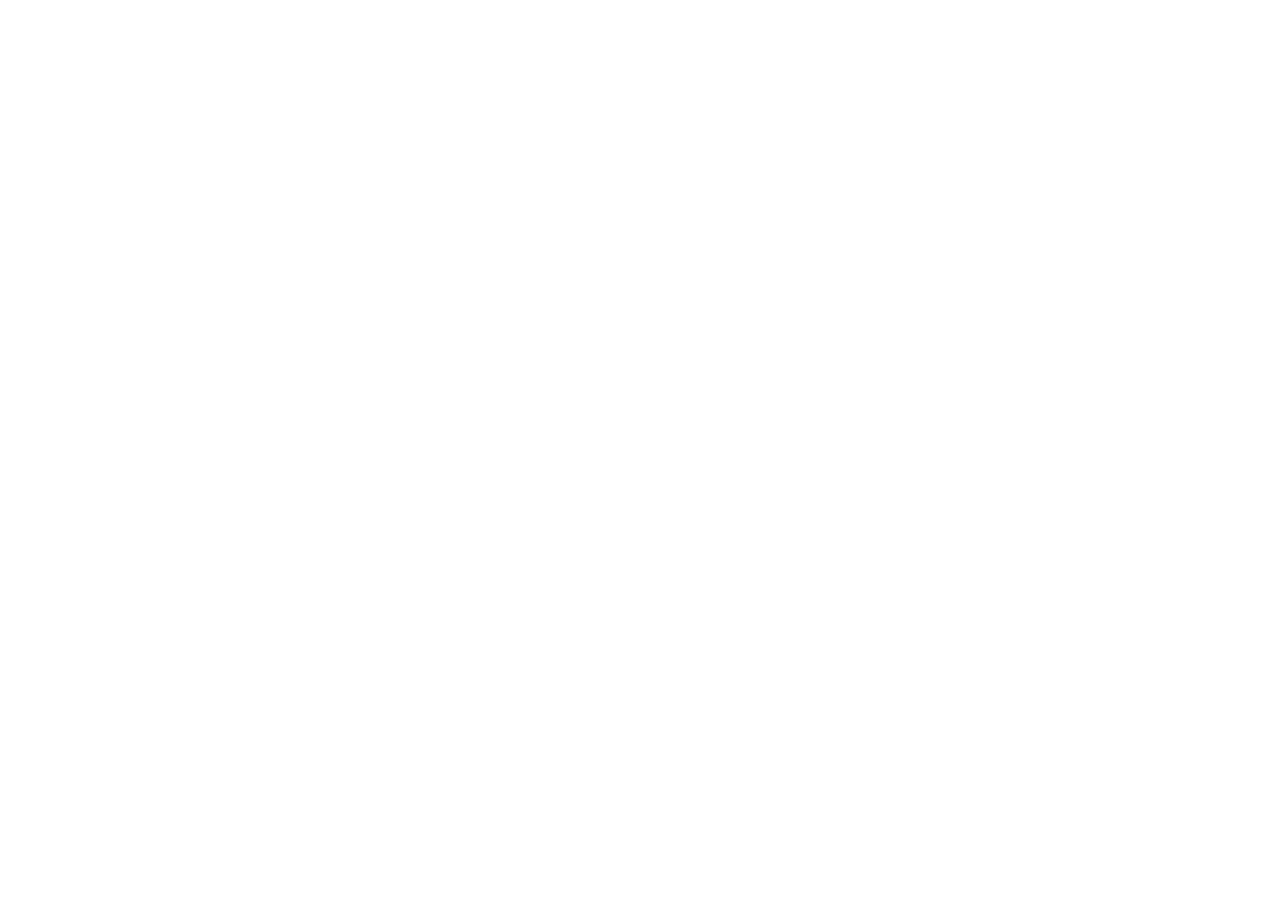
==== Site HTML e CSS com Gustavo Guanabara/index.html @ 7e031fa5 "Projects-with-Tutors" ====
<!DOCTYPE html>
<html lang="en">
<head>
    <meta charset="UTF-8">
    <meta name="viewport" content="width=device-width, initial-scale=1.0">
    <title>Document</title>
</head>
<body>
    
</body>
</html>
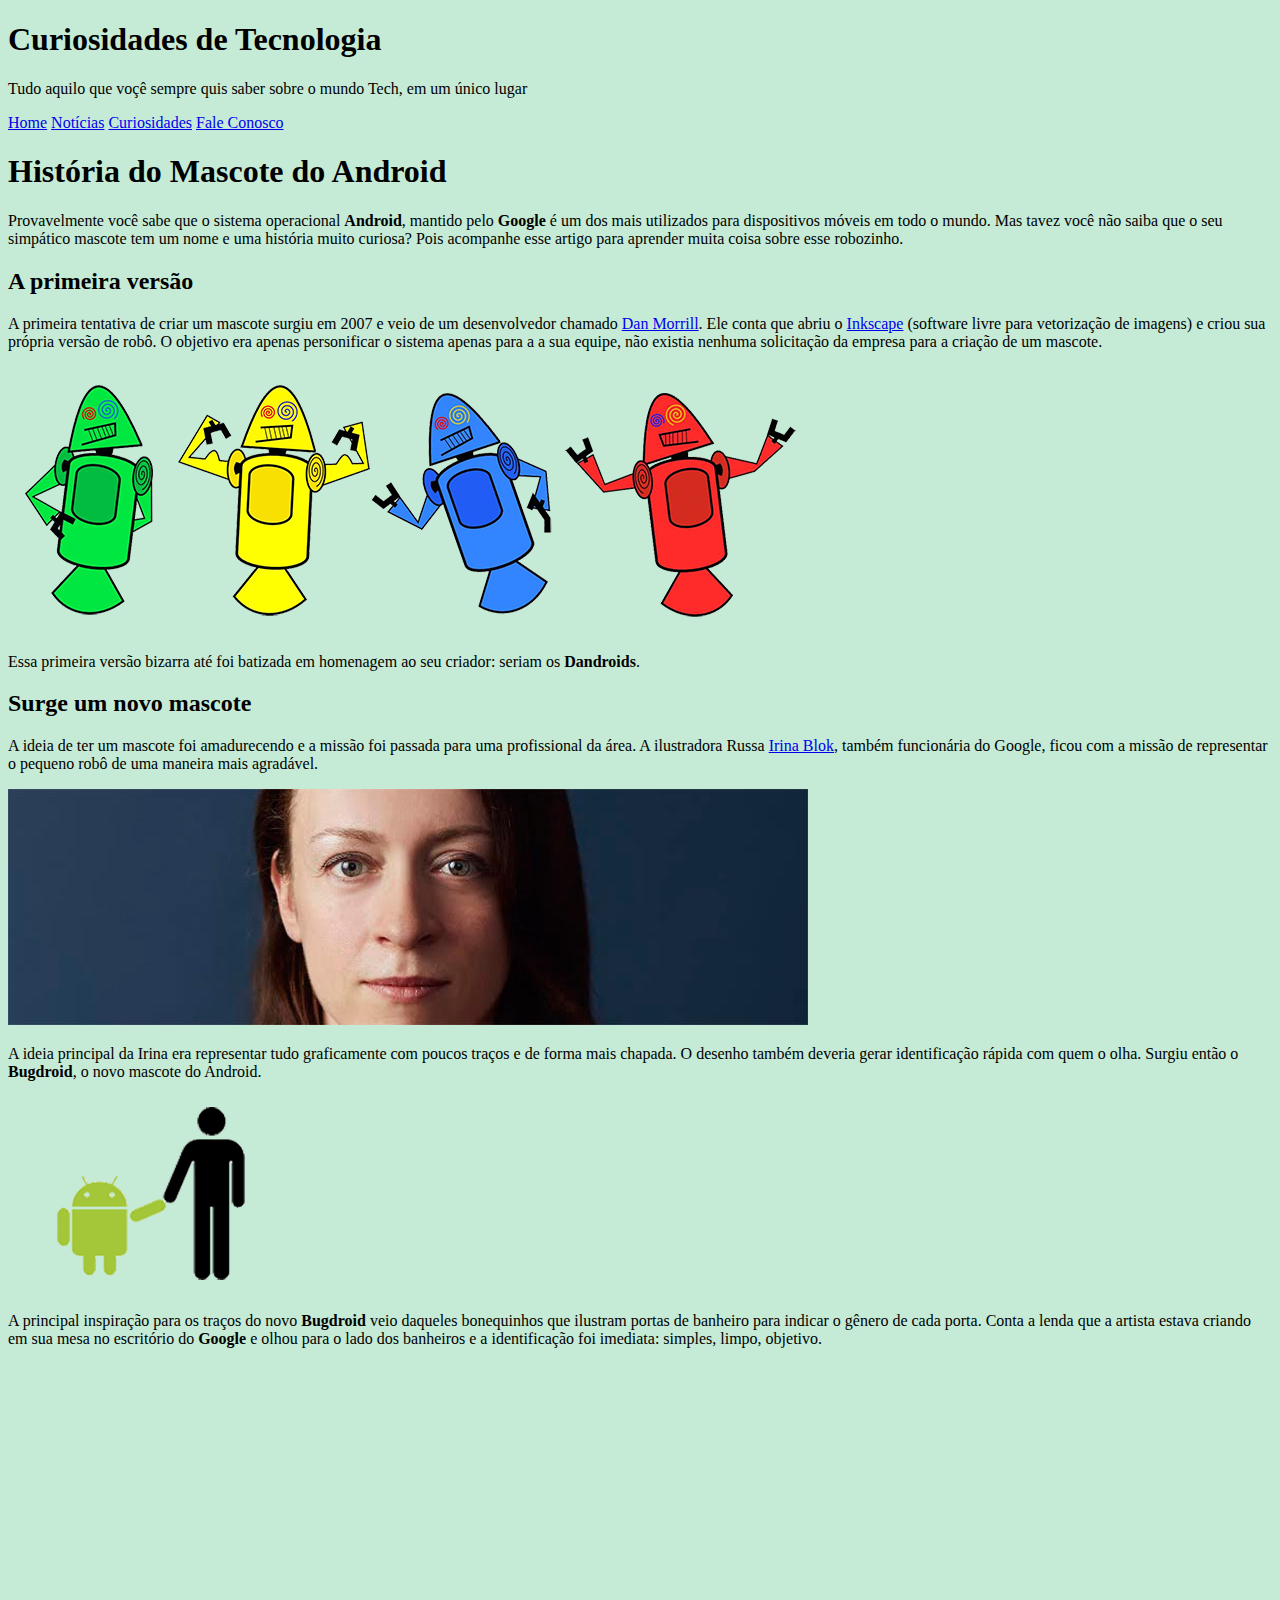
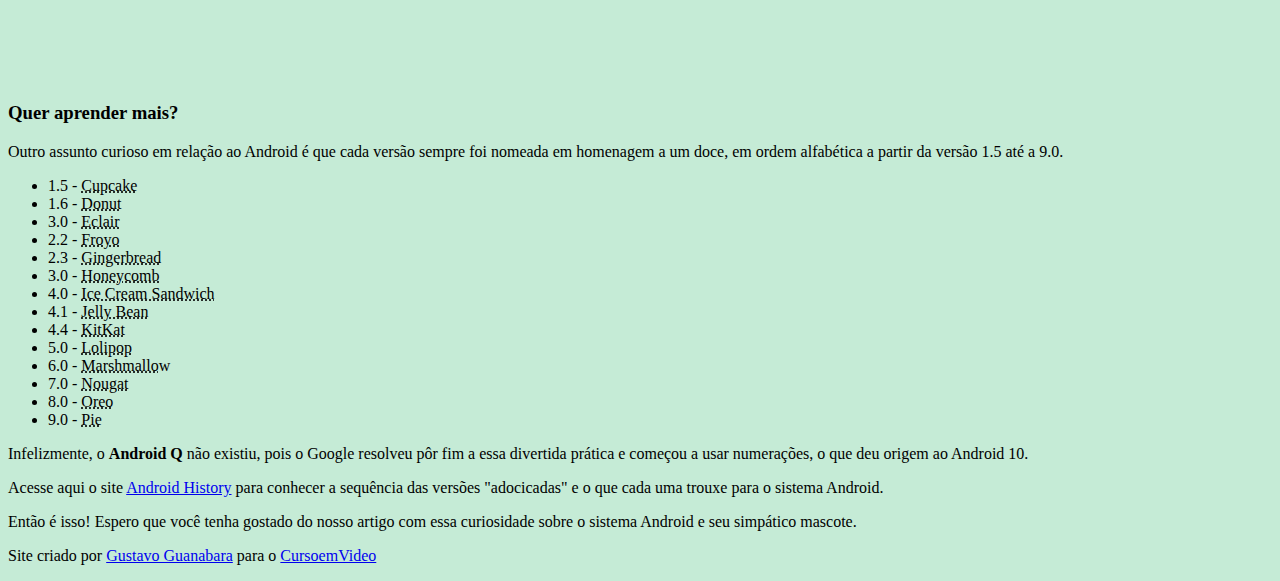
==== commit cb5669c4: "Projects-with-Tutors" ====
--- a/Site HTML e CSS com Gustavo Guanabara/index.html
+++ b/Site HTML e CSS com Gustavo Guanabara/index.html
@@ -3,9 +3,77 @@
 <head>
     <meta charset="UTF-8">
     <meta name="viewport" content="width=device-width, initial-scale=1.0">
-    <title>Document</title>
+    <title>Como surgiu o mascote do Android?</title>
+    <link rel="shortcut icon" href="images/favicon.ico" type="image/x-icon">
+    <link rel="stylesheet" href="styles/style.css">
 </head>
 <body>
-    
+    <header>
+        <h1>Curiosidades de Tecnologia</h1>
+        <p>Tudo aquilo que voçê sempre quis saber sobre o mundo Tech, em um único lugar</p>
+    </header>
+    <nav>
+        <a href="#">Home</a>
+        <a href="#">Notícias</a>
+        <a href="#">Curiosidades</a>
+        <a href="#">Fale Conosco</a>
+    </nav>
+    <main>
+        <article>
+            <h1>História do Mascote do Android</h1>
+
+            <p>Provavelmente você sabe que o sistema operacional <strong>Android</strong>, mantido pelo <strong>Google</strong> é um dos mais utilizados para dispositivos móveis em todo o mundo. Mas tavez você não saiba que o seu simpático mascote tem um nome e uma história muito curiosa? Pois acompanhe esse artigo para aprender muita coisa sobre esse robozinho.</p>
+
+            <h2>A primeira versão</h2>
+
+            <p>A primeira tentativa de criar um mascote surgiu em 2007 e veio de um desenvolvedor chamado <a href="https://androidcommunity.com/dan-morrill-shows-us-the-android-mascot-that-almost-was-20130103/" target="_blank">Dan Morrill</a>. Ele conta que abriu o <a href="https://inkscape.org/pt-br/">Inkscape</a> (software livre para vetorização de imagens) e criou sua própria versão de robô. O objetivo era apenas personificar o sistema apenas para a a sua equipe, não existia nenhuma solicitação da empresa para a criação de um mascote.</p>
+
+            <img src="images/dan-droids.png" alt="Primeiro mascote do Android">
+
+            <p>Essa primeira versão bizarra até foi batizada em homenagem ao seu criador: seriam os <strong>Dandroids</strong>.</p>
+
+            <h2>Surge um novo mascote</h2>
+
+            <p>A ideia de ter um mascote foi amadurecendo e a missão foi passada para uma profissional da área. A ilustradora Russa <a href="https://www.irinablok.com/" target="_blank">Irina Blok</a>, também funcionária do Google, ficou com a missão de representar o pequeno robô de uma maneira mais agradável.</p>
+
+           <img src="images/irina-blok.jpg" alt="Irina blok, criadora do Bugdroid">
+
+            <p>A ideia principal da Irina era representar tudo graficamente com poucos traços e de forma mais chapada. O desenho também deveria gerar identificação rápida com quem o olha. Surgiu então o <strong>Bugdroid</strong>, o novo mascote do Android.</p>
+
+            <img src="images/bugdroid.png" alt="Bugdroid">
+
+            <p>A principal inspiração para os traços do novo <strong>Bugdroid</strong> veio daqueles bonequinhos que ilustram portas de banheiro para indicar o gênero de cada porta. Conta a lenda que a artista estava criando em sua mesa no escritório do <strong>Google</strong> e olhou para o lado dos banheiros e a identificação foi imediata: simples, limpo, objetivo.</p>
+
+            <iframe width="560" height="315" src="https://www.youtube.com/embed/l2UDgpLz20M?si=Y-4k0co6DTXsQ92m" title="YouTube video player" frameborder="0" allow="accelerometer; autoplay; clipboard-write; encrypted-media; gyroscope; picture-in-picture; web-share" allowfullscreen></iframe>
+            
+            <aside>
+                <h3>Quer aprender mais?</h3>
+                <p>Outro assunto curioso em relação ao Android é que cada versão sempre foi nomeada em homenagem a um doce, em ordem alfabética a partir da versão 1.5 até a 9.0.</p>
+                <ul>
+                    <li>1.5 - <abbr title="Bolo de Copo">Cupcake</abbr></li>
+                    <li>1.6 - <abbr title="Rosquinha">Donut</abbr></li>
+                    <li>3.0 - <abbr title="Bomba">Eclair</abbr></li>
+                    <li>2.2 - <abbr title="Iogurte Congelado">Froyo</abbr></li>
+                    <li>2.3 - <abbr title="Biscoito de Gengibre">Gingerbread</abbr></li>
+                    <li>3.0 - <abbr title="Favo de Mel">Honeycomb</abbr></li>
+                    <li>4.0 - <abbr title="Saunduiche de Sorvete">Ice Cream Sandwich</abbr></li>
+                    <li>4.1 - <abbr title="Jujuba">Jelly Bean</abbr></li>
+                    <li>4.4 - <abbr title="Kitkat">KitKat</abbr></li>
+                    <li>5.0 - <abbr title="Pirulito">Lolipop</abbr></li>
+                    <li>6.0 - <abbr title="Marshmallow">Marshmallo</abbr>w</li>
+                    <li>7.0 - <abbr title="Torrone">Nougat</abbr></li>
+                    <li>8.0 - <abbr title="Oreo">Oreo</abbr></li>
+                    <li>9.0 - <abbr title="Torta">Pie</abbr></li>
+                </ul>
+                <p>Infelizmente, o <strong>Android Q</strong> não existiu, pois o Google resolveu pôr fim a essa divertida prática e começou a usar numerações, o que deu origem ao Android 10.</p>
+                <p>Acesse aqui o site <a href="https://www.android.com/intl/en_uk/history/" target="_blank">Android History</a> para conhecer a sequência das versões "adocicadas" e o que cada uma trouxe para o sistema Android.</p>
+            </aside>
+
+            <p>Então é isso! Espero que você tenha gostado do nosso artigo com essa curiosidade sobre o sistema Android e seu simpático mascote. </p>
+        </article>
+    </main>
+    <footer>
+        <p>Site criado por <a href="https://gustavoguanabara.github.io/" target="_blank">Gustavo Guanabara</a> para o <a href="https://www.youtube.com/@CursoemVideo" target="_blank">CursoemVideo</a></p>
+    </footer>
 </body>
 </html>--- a/Site HTML e CSS com Gustavo Guanabara/styles/style.css
+++ b/Site HTML e CSS com Gustavo Guanabara/styles/style.css
@@ -0,0 +1,5 @@
+@charset "UTF-8";
+
+body {
+    background-color: #c5ebd6;
+}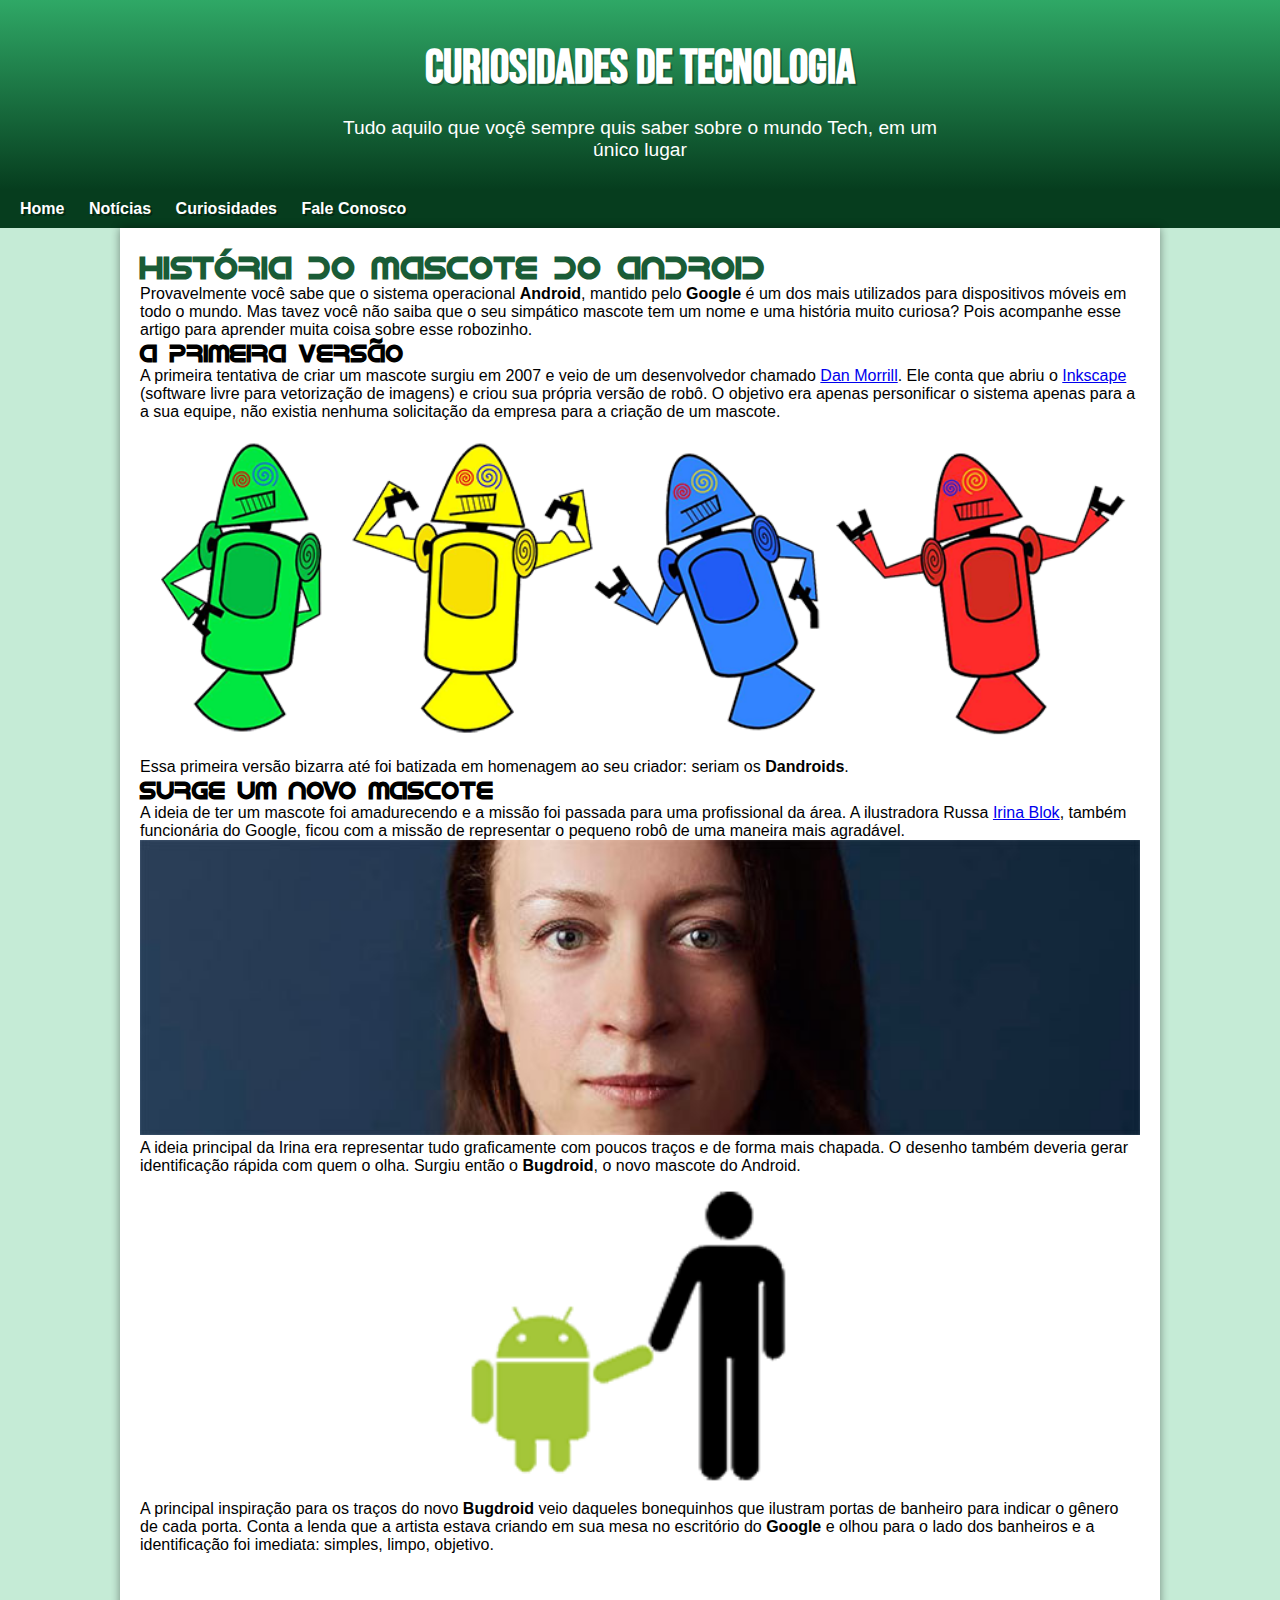
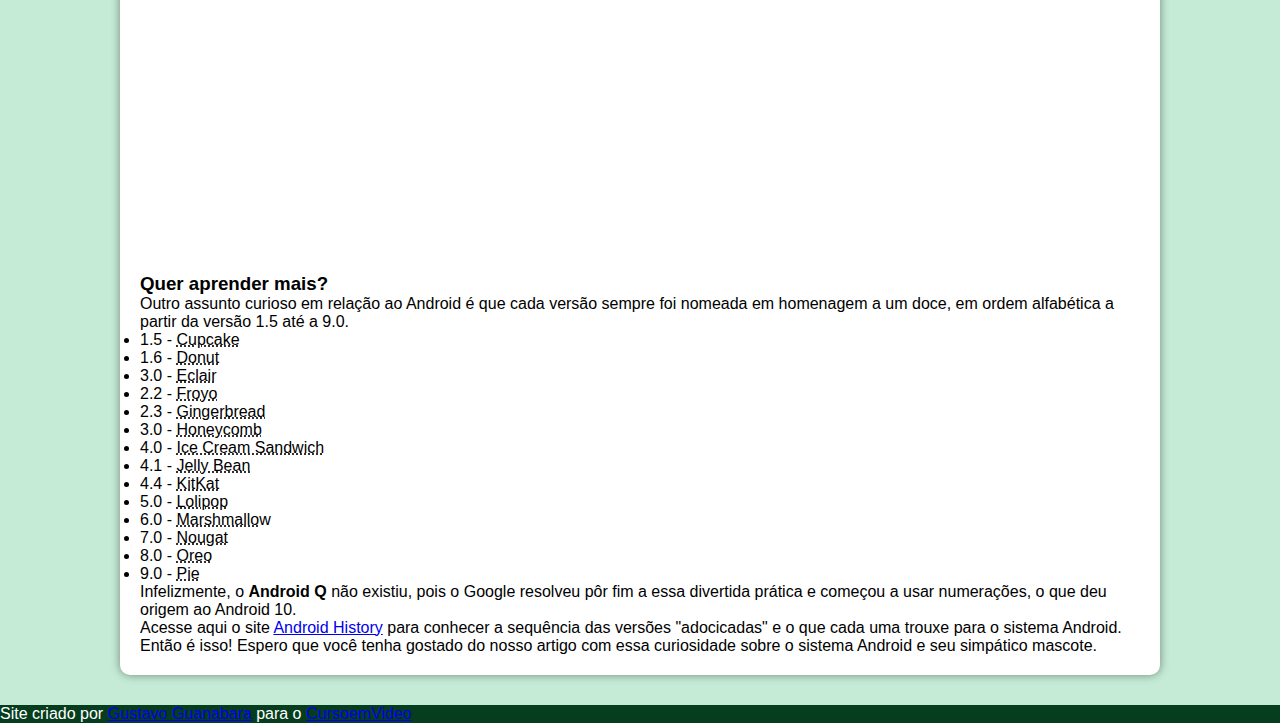
==== commit fa7d7445: "Projects-with-Tutors" ====
--- a/Site HTML e CSS com Gustavo Guanabara/index.html
+++ b/Site HTML e CSS com Gustavo Guanabara/index.html
@@ -28,7 +28,10 @@
 
             <p>A primeira tentativa de criar um mascote surgiu em 2007 e veio de um desenvolvedor chamado <a href="https://androidcommunity.com/dan-morrill-shows-us-the-android-mascot-that-almost-was-20130103/" target="_blank">Dan Morrill</a>. Ele conta que abriu o <a href="https://inkscape.org/pt-br/">Inkscape</a> (software livre para vetorização de imagens) e criou sua própria versão de robô. O objetivo era apenas personificar o sistema apenas para a a sua equipe, não existia nenhuma solicitação da empresa para a criação de um mascote.</p>
 
-            <img src="images/dan-droids.png" alt="Primeiro mascote do Android">
+            <picture>
+                <source media="(max-width:670px)" srcset="images/dan-droids-pq.png">
+                <img src="images/dan-droids.png" alt="Primeiro mascote do Android">
+            </picture>
 
             <p>Essa primeira versão bizarra até foi batizada em homenagem ao seu criador: seriam os <strong>Dandroids</strong>.</p>
 
@@ -36,11 +39,14 @@
 
             <p>A ideia de ter um mascote foi amadurecendo e a missão foi passada para uma profissional da área. A ilustradora Russa <a href="https://www.irinablok.com/" target="_blank">Irina Blok</a>, também funcionária do Google, ficou com a missão de representar o pequeno robô de uma maneira mais agradável.</p>
 
-           <img src="images/irina-blok.jpg" alt="Irina blok, criadora do Bugdroid">
+            <picture>
+                <source media="(max-width:670px)" srcset="images/irina-blok-pq.jpg">
+                <img src="images/irina-blok.jpg" alt="Irina blok, criadora do Bugdroid">
+            </picture>
 
             <p>A ideia principal da Irina era representar tudo graficamente com poucos traços e de forma mais chapada. O desenho também deveria gerar identificação rápida com quem o olha. Surgiu então o <strong>Bugdroid</strong>, o novo mascote do Android.</p>
 
-            <img src="images/bugdroid.png" alt="Bugdroid">
+            <img src="images/bugdroid.png" alt="Bugdroid" class="pequena">
 
             <p>A principal inspiração para os traços do novo <strong>Bugdroid</strong> veio daqueles bonequinhos que ilustram portas de banheiro para indicar o gênero de cada porta. Conta a lenda que a artista estava criando em sua mesa no escritório do <strong>Google</strong> e olhou para o lado dos banheiros e a identificação foi imediata: simples, limpo, objetivo.</p>
 
--- a/Site HTML e CSS com Gustavo Guanabara/styles/style.css
+++ b/Site HTML e CSS com Gustavo Guanabara/styles/style.css
@@ -1,5 +1,115 @@
 @charset "UTF-8";
 
+@import url('https://fonts.googleapis.com/css2?family=Bebas+Neue&family=Poppins:wght@100;200;300;400;500;600&family=Righteous&family=Sarala:wght@400;700&display=swap');
+
+@font-face {
+    font-family: 'Android';
+    src: url('../fonts/idroid.otf') format('opentype');
+    font-weight: normal;
+}
+
+:root {
+    --cor0: #c5ebd6;
+    --cor1: #83e1ad;
+    --cor2: #3ddc84;
+    --cor3: #2fa866;
+    --cor4: #1a5c37;
+    --cor5: #063d1e;
+
+    --fonte-padrao: Arial, Verdana, Helvetica, sans-serif;
+    --fonte-destaque: 'Bebas Neue', cursive;
+    --fonte-android: 'Android', cursive;
+}
+
+* {
+    margin:0;
+    padding:0;
+    
+}
+
 body {
-    background-color: #c5ebd6;
+    background-color: var(--cor0);
+    font-family: var(--fonte-padrao);
+}
+
+header {
+    background: linear-gradient(to bottom, var(--cor3), var(--cor5));
+    min-height: 150px;
+    text-align: center;
+    padding-top: 40px;
+}
+
+header > h1 {
+    color: white;
+    font-family:var(--fonte-destaque);
+    margin-bottom: 20px;
+    font-size: 3em;
+    text-shadow: 2px 2px 0px rgba(0, 0, 0, 0.267);
+}
+
+header > p {
+    color: white;
+    font-family: var(--fonte-padrao);
+    font-size: 1.2em;
+    max-width: 600px;
+    margin: auto;
+    padding-left: 10px;
+    padding-right: 10px;
+
+}
+
+nav {
+    background-color: var(--cor5);
+    padding: 10px;
+    text-shadow: 2px 2px 0px rgba(0, 0, 0, 0.363);
+}
+
+nav a {
+    color: white;
+    padding: 10px;
+    text-decoration: none;
+    font-weight: bold;
+    transition-duration: .4s;
+
+}
+nav > a:hover {
+    background-color: var(--cor3);
+    color:var(--cor5);
+    text-shadow: none;
+}
+
+
+main {
+    background-color: white;
+    min-width:300px;
+    max-width:1000px;
+    margin: auto;
+    margin-bottom: 30px;
+    padding:20px;
+    box-shadow: 0px 0px 10px rgba(0, 0, 0, 0.418);
+    border-radius: 0px 0px 10px 10px;
+}
+
+main h1 {
+    color: var(--cor4);
+    font-family: var(--fonte-android);
+}
+
+main h2 {
+    font-family: var(--fonte-android);
+}
+
+main img {
+    width:100%;
+}
+
+main img.pequena {
+    width:50%;
+    display: block;
+    margin: auto;   
+}
+ 
+footer {
+    background-color: var(--cor5);
+    color:white;
 }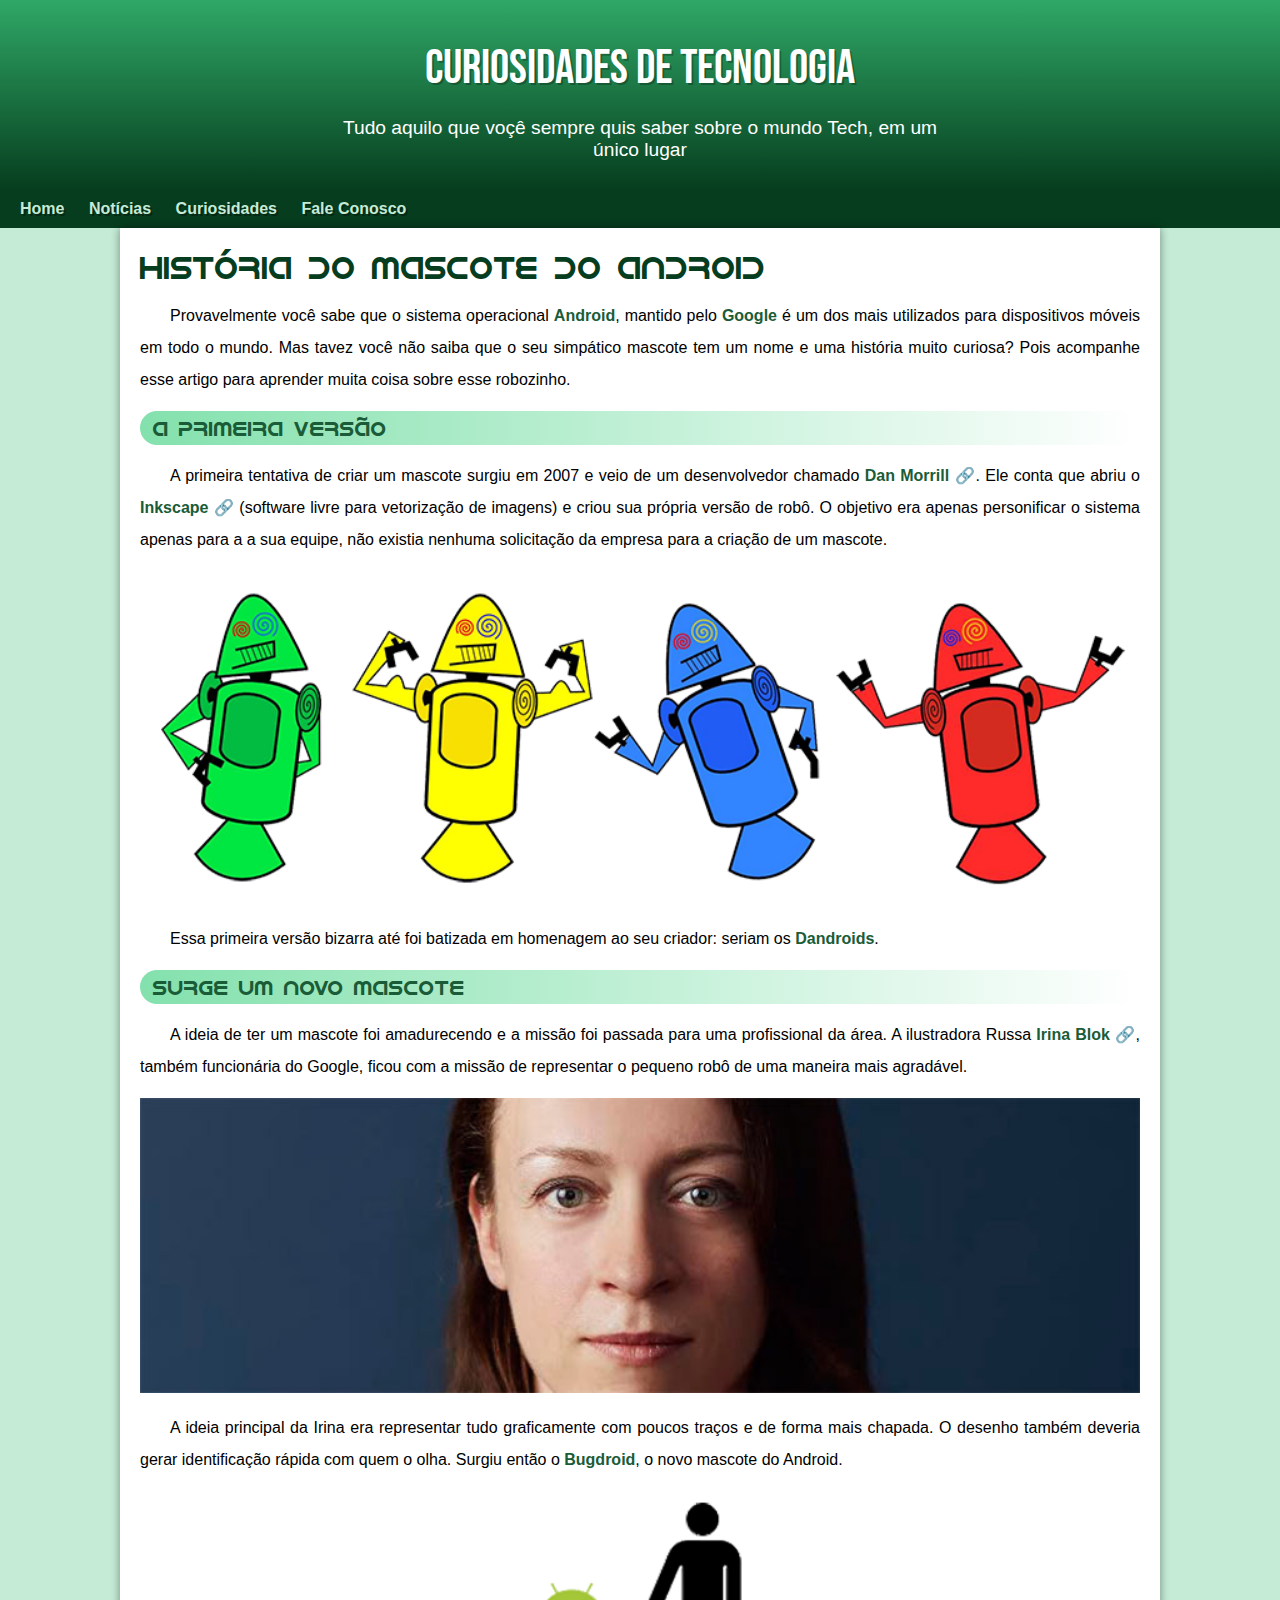
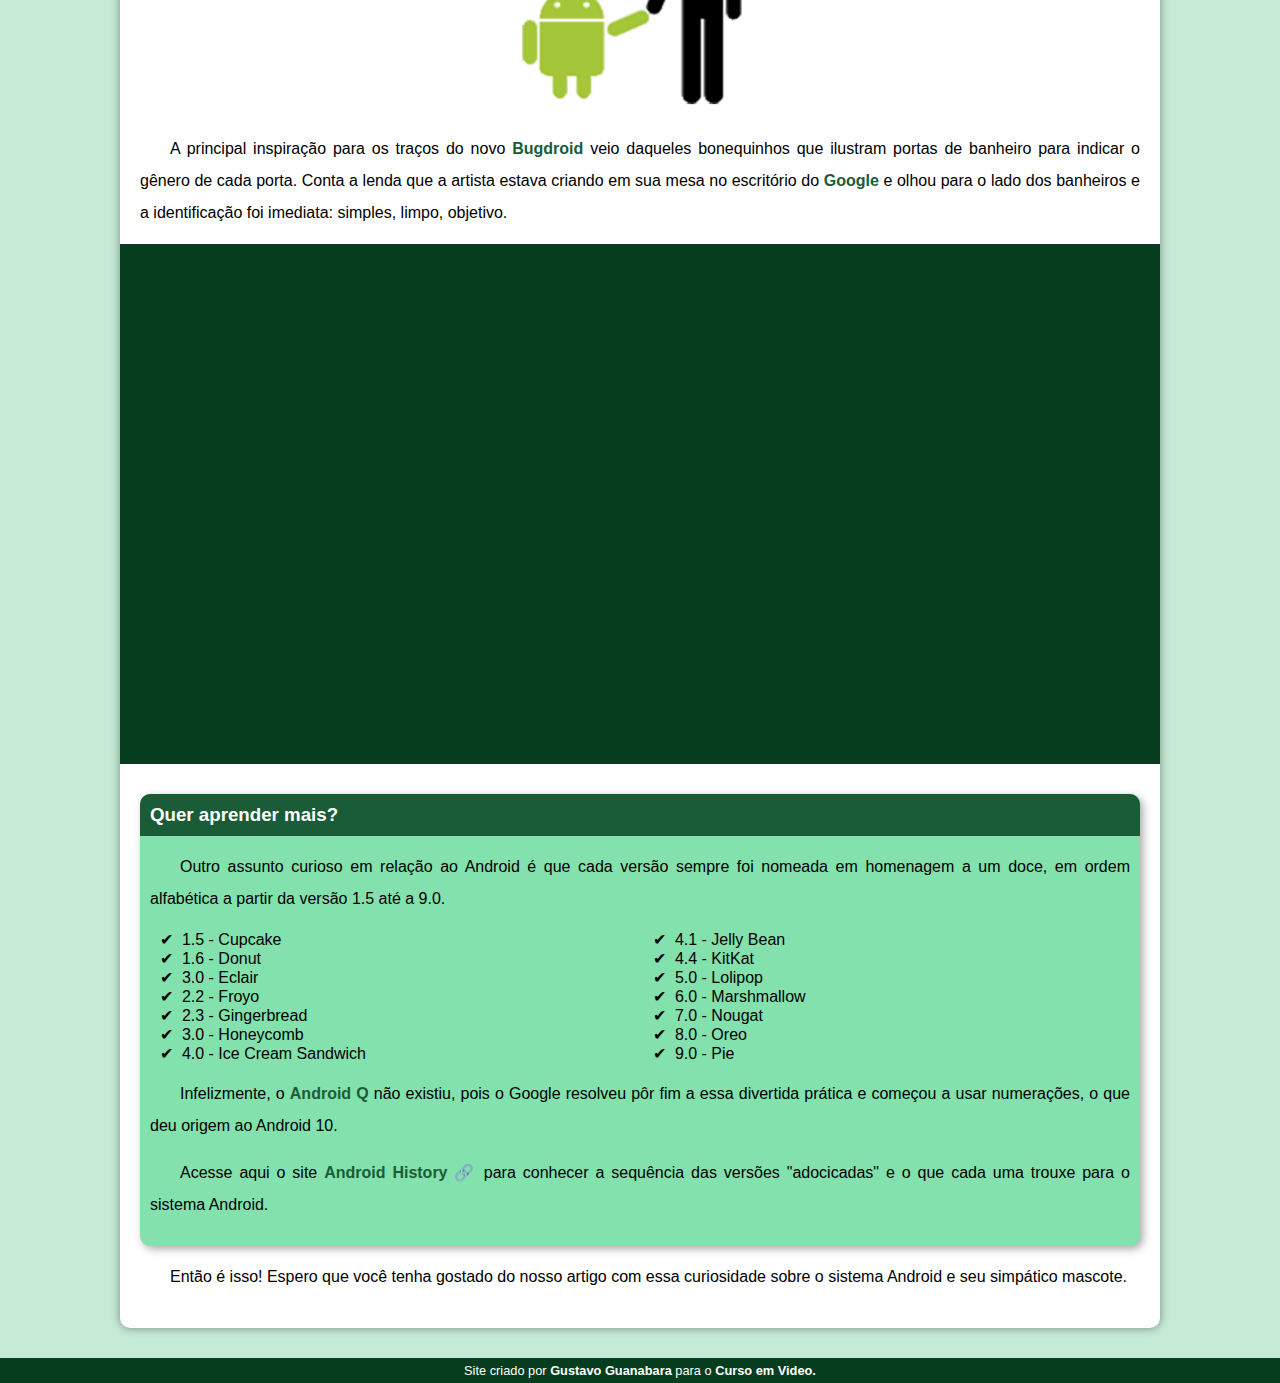
==== commit 55e1020a: "Projects-with-Tutors" ====
--- a/Site HTML e CSS com Gustavo Guanabara/index.html
+++ b/Site HTML e CSS com Gustavo Guanabara/index.html
@@ -26,7 +26,7 @@
 
             <h2>A primeira versão</h2>
 
-            <p>A primeira tentativa de criar um mascote surgiu em 2007 e veio de um desenvolvedor chamado <a href="https://androidcommunity.com/dan-morrill-shows-us-the-android-mascot-that-almost-was-20130103/" target="_blank">Dan Morrill</a>. Ele conta que abriu o <a href="https://inkscape.org/pt-br/">Inkscape</a> (software livre para vetorização de imagens) e criou sua própria versão de robô. O objetivo era apenas personificar o sistema apenas para a a sua equipe, não existia nenhuma solicitação da empresa para a criação de um mascote.</p>
+            <p>A primeira tentativa de criar um mascote surgiu em 2007 e veio de um desenvolvedor chamado <a href="https://androidcommunity.com/dan-morrill-shows-us-the-android-mascot-that-almost-was-20130103/" target="_blank" class="externo">Dan Morrill</a>. Ele conta que abriu o <a href="https://inkscape.org/pt-br/" target="_blank" class="externo">Inkscape</a> (software livre para vetorização de imagens) e criou sua própria versão de robô. O objetivo era apenas personificar o sistema apenas para a a sua equipe, não existia nenhuma solicitação da empresa para a criação de um mascote.</p>
 
             <picture>
                 <source media="(max-width:670px)" srcset="images/dan-droids-pq.png">
@@ -37,7 +37,7 @@
 
             <h2>Surge um novo mascote</h2>
 
-            <p>A ideia de ter um mascote foi amadurecendo e a missão foi passada para uma profissional da área. A ilustradora Russa <a href="https://www.irinablok.com/" target="_blank">Irina Blok</a>, também funcionária do Google, ficou com a missão de representar o pequeno robô de uma maneira mais agradável.</p>
+            <p>A ideia de ter um mascote foi amadurecendo e a missão foi passada para uma profissional da área. A ilustradora Russa <a href="https://www.irinablok.com/" target="_blank" class="externo">Irina Blok</a>, também funcionária do Google, ficou com a missão de representar o pequeno robô de uma maneira mais agradável.</p>
 
             <picture>
                 <source media="(max-width:670px)" srcset="images/irina-blok-pq.jpg">
@@ -50,7 +50,9 @@
 
             <p>A principal inspiração para os traços do novo <strong>Bugdroid</strong> veio daqueles bonequinhos que ilustram portas de banheiro para indicar o gênero de cada porta. Conta a lenda que a artista estava criando em sua mesa no escritório do <strong>Google</strong> e olhou para o lado dos banheiros e a identificação foi imediata: simples, limpo, objetivo.</p>
 
-            <iframe width="560" height="315" src="https://www.youtube.com/embed/l2UDgpLz20M?si=Y-4k0co6DTXsQ92m" title="YouTube video player" frameborder="0" allow="accelerometer; autoplay; clipboard-write; encrypted-media; gyroscope; picture-in-picture; web-share" allowfullscreen></iframe>
+            <div class="video">
+                <iframe width="560" height="315" src="https://www.youtube.com/embed/l2UDgpLz20M?si=Y-4k0co6DTXsQ92m" title="YouTube video player" frameborder="0" allow="accelerometer; autoplay; clipboard-write; encrypted-media; gyroscope; picture-in-picture; web-share" allowfullscreen></iframe>
+            </div>
             
             <aside>
                 <h3>Quer aprender mais?</h3>
@@ -72,14 +74,14 @@
                     <li>9.0 - <abbr title="Torta">Pie</abbr></li>
                 </ul>
                 <p>Infelizmente, o <strong>Android Q</strong> não existiu, pois o Google resolveu pôr fim a essa divertida prática e começou a usar numerações, o que deu origem ao Android 10.</p>
-                <p>Acesse aqui o site <a href="https://www.android.com/intl/en_uk/history/" target="_blank">Android History</a> para conhecer a sequência das versões "adocicadas" e o que cada uma trouxe para o sistema Android.</p>
+                <p>Acesse aqui o site <a href="https://www.android.com/intl/en_uk/history/" target="_blank" class="externo">Android History</a> para conhecer a sequência das versões "adocicadas" e o que cada uma trouxe para o sistema Android.</p>
             </aside>
 
             <p>Então é isso! Espero que você tenha gostado do nosso artigo com essa curiosidade sobre o sistema Android e seu simpático mascote. </p>
         </article>
     </main>
     <footer>
-        <p>Site criado por <a href="https://gustavoguanabara.github.io/" target="_blank">Gustavo Guanabara</a> para o <a href="https://www.youtube.com/@CursoemVideo" target="_blank">CursoemVideo</a></p>
+        <p>Site criado por <a href="https://gustavoguanabara.github.io/" target="_blank" >Gustavo Guanabara</a> para o <a href="https://www.youtube.com/@CursoemVideo" target="_blank">Curso em Video.</a></p>
     </footer>
 </body>
 </html>--- a/Site HTML e CSS com Gustavo Guanabara/styles/style.css
+++ b/Site HTML e CSS com Gustavo Guanabara/styles/style.css
@@ -23,13 +23,16 @@
 
 * {
     margin:0;
-    padding:0;
-    
+    padding:0;       
 }
 
 body {
     background-color: var(--cor0);
     font-family: var(--fonte-padrao);
+}
+
+a.externo::after {
+    content: '\00a0\1F517';
 }
 
 header {
@@ -45,6 +48,7 @@
     margin-bottom: 20px;
     font-size: 3em;
     text-shadow: 2px 2px 0px rgba(0, 0, 0, 0.267);
+    font-weight: normal;
 }
 
 header > p {
@@ -55,7 +59,6 @@
     margin: auto;
     padding-left: 10px;
     padding-right: 10px;
-
 }
 
 nav {
@@ -65,7 +68,7 @@
 }
 
 nav a {
-    color: white;
+    color: var(--cor0);
     padding: 10px;
     text-decoration: none;
     font-weight: bold;
@@ -91,12 +94,47 @@
 }
 
 main h1 {
+    color: var(--cor5);
+    font-family: var(--fonte-android);
+    font-weight: normal;
+}
+
+main h2 {
+    font-weight: normal;
+    font-family: var(--fonte-android);
     color: var(--cor4);
-    font-family: var(--fonte-android);
-}
-
-main h2 {
-    font-family: var(--fonte-android);
+    font-size: 1.3em;
+    background: linear-gradient(to right, var(--cor1), transparent);
+    text-indent: 8px;
+    padding:5px;
+    border-radius: 50px;
+}
+
+main p {
+    margin: 15px 0px;
+    text-align: justify;
+    text-indent: 30px;
+    line-height: 2em;
+    font-size: 1em;
+}
+
+main strong {
+    color: var(--cor4);
+    font-weight: bold;
+}
+main strong:hover {
+    color: var(--cor2);
+    cursor: pointer;
+}
+
+main a {
+    text-decoration: none;
+    font-weight: bold;
+    color: var(--cor4);
+}
+main a:hover {
+    color: var(--cor2);
+    cursor: pointer;
 }
 
 main img {
@@ -104,12 +142,68 @@
 }
 
 main img.pequena {
-    width:50%;
+    max-width: 350px;
     display: block;
     margin: auto;   
+}
+
+div.video {
+    background-color: var(--cor5);
+    margin: 0px -20px 30px -20px;
+    padding:20px;
+    padding-bottom: 50%;
+    position: relative;
+}
+
+div.video > iframe {
+    position:absolute;
+    top: 5%;
+    left: 5%;
+    width: 90%;
+    height: 90%;
+}
+
+aside {
+    background-color: var(--cor1);
+    padding:10px;
+    border-radius:10px;
+    box-shadow: 3px 3px 8px rgba(0, 0, 0, 0.342);
+}
+
+aside > h3 {
+    background-color: var(--cor4);
+    color:white;
+    padding:10px;
+    margin:-10px -10px 0px -10px;
+    border-radius: 10px 10px 0px 0px;
+}
+
+aside ul {
+    list-style-type: '✔\00a0\00a0';
+    list-style-position: inside;
+    columns: 2;
+    padding-left: 10px;
+}
+
+aside abbr {
+    text-decoration: none;
 }
  
 footer {
     background-color: var(--cor5);
     color:white;
+    text-align: center;
+    font-size: 0.8em;
+    padding:5px;
+}
+
+footer a {
+    color: white;
+    font-weight: bolder;
+    text-decoration: none;
+}
+
+footer a:hover {
+    text-decoration: underline;
+    color:var(--cor1)
 }